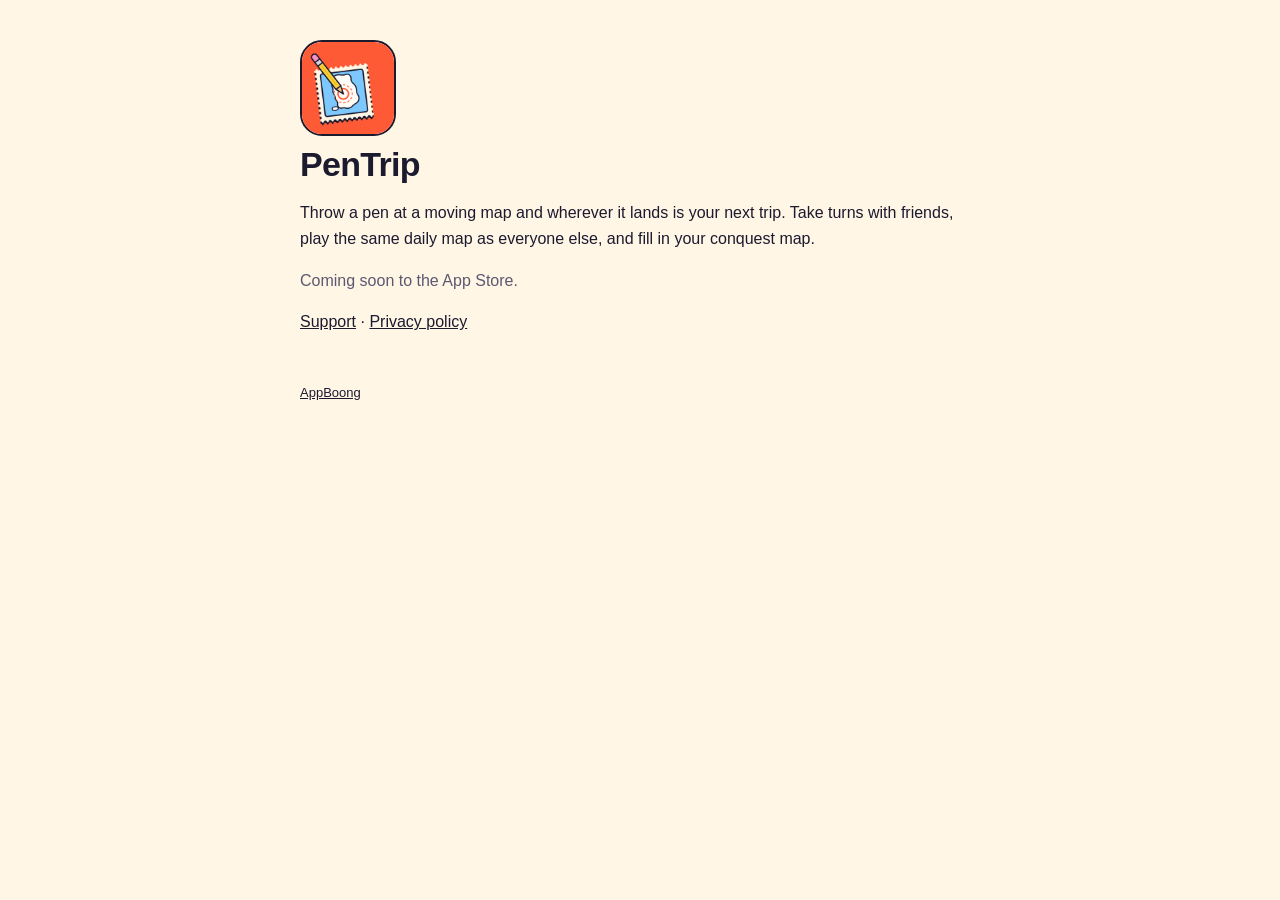
==== pentrip/index.html @ eba36bac "AppBoong shared site: PenTrip pages, app link association files Co-Authored-By: Claude Opus 5.5 <nor" ====
<!doctype html>
<html lang="ko"><head><meta charset="utf-8"><meta name="viewport" content="width=device-width,initial-scale=1">
<title>PenTrip</title><link rel="stylesheet" href="/assets/site.css"></head>
<body><main>
<img src="/assets/pentrip-icon.png" alt="" width="96" height="96" style="border-radius:22px;border:2px solid #1b1a2e">
<div lang-block="ko">
<h1>PenTrip</h1>
<p>움직이는 지도에 펜을 던지면, 꽂힌 곳이 다음 여행지가 돼요. 친구와 번갈아 던지고, 매일 같은 지도로 겨루고, 다녀온 곳을 정복지도에 칠해 보세요.</p>
<p class="muted">곧 App Store에 출시됩니다.</p>
<p><a href="/pentrip/support.html">지원</a> · <a href="/pentrip/privacy.html">개인정보처리방침</a></p>
</div>
<div lang-block="en">
<h1>PenTrip</h1>
<p>Throw a pen at a moving map and wherever it lands is your next trip. Take turns with friends, play the same daily map as everyone else, and fill in your conquest map.</p>
<p class="muted">Coming soon to the App Store.</p>
<p><a href="/pentrip/support.html">Support</a> · <a href="/pentrip/privacy.html">Privacy policy</a></p>
</div>
<footer><a href="/">AppBoong</a></footer>
</main><script src="/assets/lang.js"></script></body></html>
---- assets/site.css ----
:root{--paper:#fff6e6;--paper2:#f3e6cc;--ink:#1b1a2e;--muted:#5b5870;--red:#ff5a36;--sky:#7cc8ff;--butter:#ffd23f;--land:#fffdf7}
*{box-sizing:border-box}
body{margin:0;background:var(--paper);color:var(--ink);font:16px/1.6 -apple-system,BlinkMacSystemFont,"Apple SD Gothic Neo","Noto Sans KR","Segoe UI",sans-serif}
main{max-width:720px;margin:0 auto;padding:40px 20px 64px}
h1{font-size:34px;line-height:1.2;margin:0 0 8px;letter-spacing:-.02em}
h2{font-size:20px;margin:32px 0 8px}
a{color:var(--ink)}
.muted{color:var(--muted)}
.card{background:var(--land);border:2px solid var(--ink);border-bottom-width:6px;border-radius:20px;padding:20px;margin:16px 0}
.app{display:flex;gap:16px;align-items:center;text-decoration:none}
.app img{width:72px;height:72px;border-radius:18px;border:2px solid var(--ink)}
.btn{display:inline-block;background:var(--red);color:var(--ink);font-weight:700;text-decoration:none;border:2px solid var(--ink);border-bottom-width:6px;border-radius:14px;padding:12px 20px;margin:8px 8px 0 0}
.btn.secondary{background:var(--land)}
.code{font:700 28px/1.2 ui-monospace,Menlo,monospace;letter-spacing:.06em;background:var(--butter);border:2px solid var(--ink);border-radius:12px;padding:10px 14px;display:inline-block}
footer{margin-top:48px;font-size:13px;color:var(--muted)}
[lang-block]{display:none}
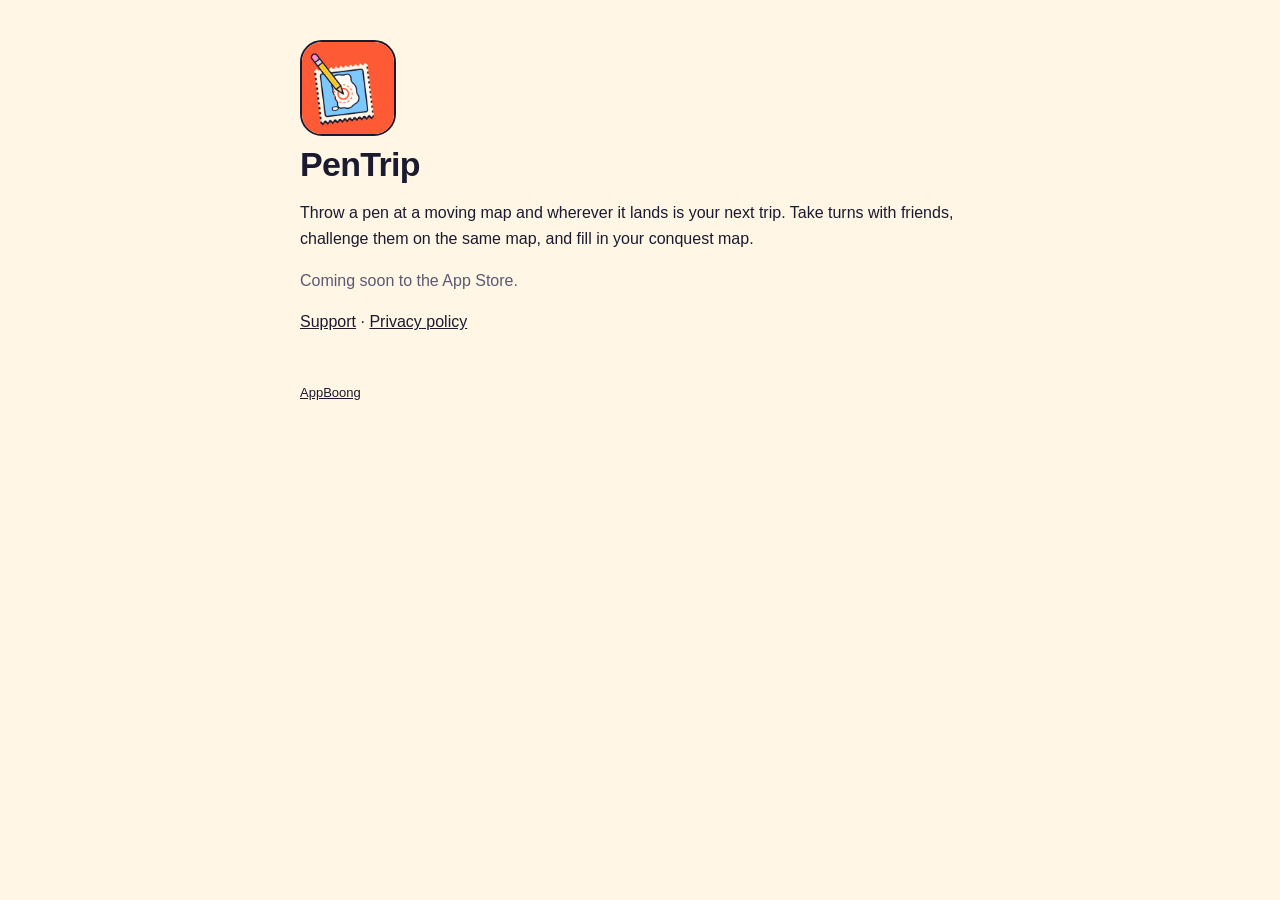
==== commit 8bcc4683: "PenTrip pages: drop the daily feature (off in 1.0) Intro, privacy policy and support no longer menti" ====
--- a/pentrip/index.html
+++ b/pentrip/index.html
@@ -5,13 +5,13 @@
 <img src="/assets/pentrip-icon.png" alt="" width="96" height="96" style="border-radius:22px;border:2px solid #1b1a2e">
 <div lang-block="ko">
 <h1>PenTrip</h1>
-<p>움직이는 지도에 펜을 던지면, 꽂힌 곳이 다음 여행지가 돼요. 친구와 번갈아 던지고, 매일 같은 지도로 겨루고, 다녀온 곳을 정복지도에 칠해 보세요.</p>
+<p>움직이는 지도에 펜을 던지면, 꽂힌 곳이 다음 여행지가 돼요. 친구와 번갈아 던지고, 같은 지도로 도전장을 보내고, 다녀온 곳을 정복지도에 칠해 보세요.</p>
 <p class="muted">곧 App Store에 출시됩니다.</p>
 <p><a href="/pentrip/support.html">지원</a> · <a href="/pentrip/privacy.html">개인정보처리방침</a></p>
 </div>
 <div lang-block="en">
 <h1>PenTrip</h1>
-<p>Throw a pen at a moving map and wherever it lands is your next trip. Take turns with friends, play the same daily map as everyone else, and fill in your conquest map.</p>
+<p>Throw a pen at a moving map and wherever it lands is your next trip. Take turns with friends, challenge them on the same map, and fill in your conquest map.</p>
 <p class="muted">Coming soon to the App Store.</p>
 <p><a href="/pentrip/support.html">Support</a> · <a href="/pentrip/privacy.html">Privacy policy</a></p>
 </div>
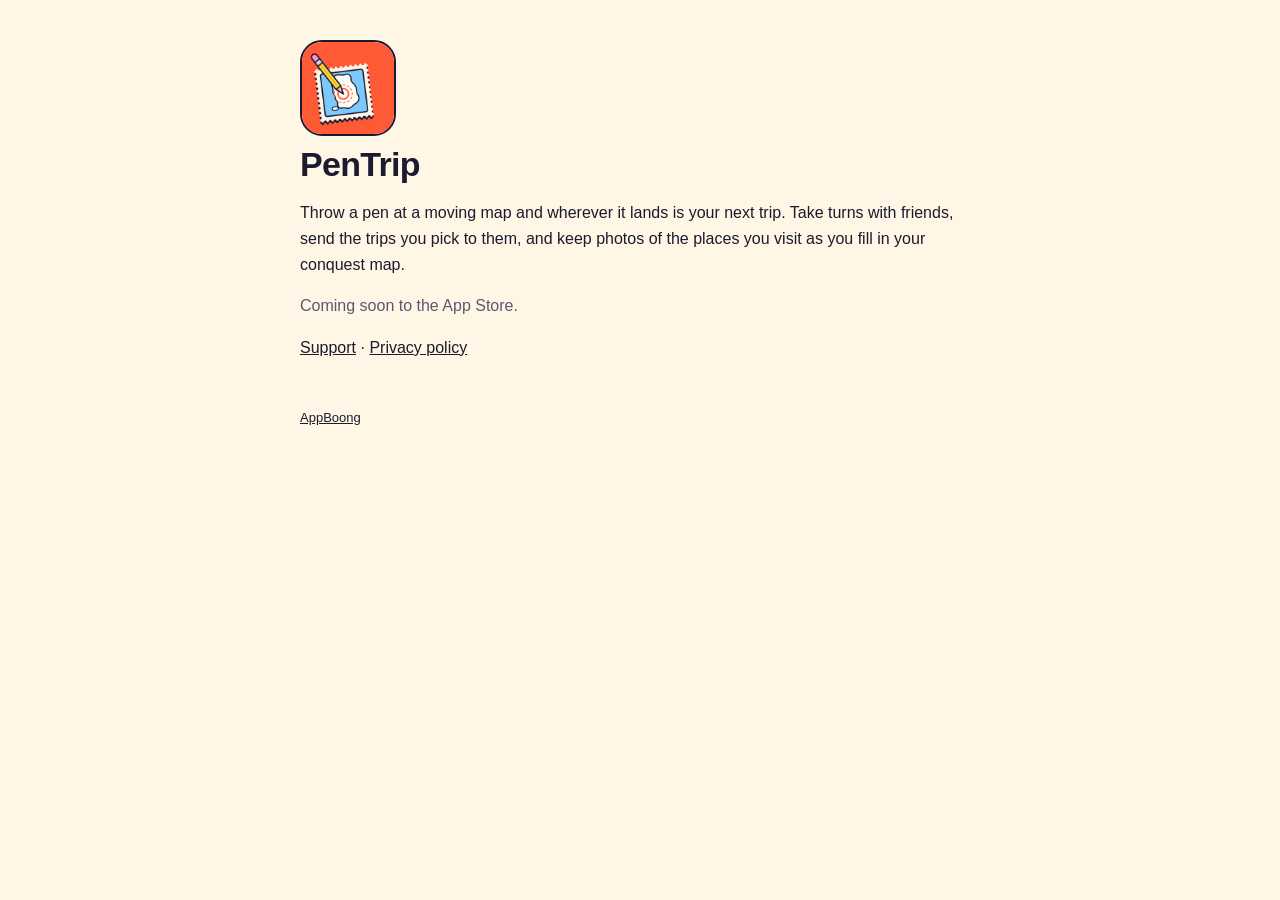
==== commit 94eb46c0: "PenTrip page: shared trips and visit photos instead of challenges; AASA comment Co-Authored-By: Clau" ====
--- a/pentrip/index.html
+++ b/pentrip/index.html
@@ -5,13 +5,13 @@
 <img src="/assets/pentrip-icon.png" alt="" width="96" height="96" style="border-radius:22px;border:2px solid #1b1a2e">
 <div lang-block="ko">
 <h1>PenTrip</h1>
-<p>움직이는 지도에 펜을 던지면, 꽂힌 곳이 다음 여행지가 돼요. 친구와 번갈아 던지고, 같은 지도로 도전장을 보내고, 다녀온 곳을 정복지도에 칠해 보세요.</p>
+<p>움직이는 지도에 펜을 던지면, 꽂힌 곳이 다음 여행지가 돼요. 친구와 번갈아 던지고, 뽑은 여행지를 친구에게 보내고, 다녀온 곳은 사진첩에 담아 정복지도를 칠해 보세요.</p>
 <p class="muted">곧 App Store에 출시됩니다.</p>
 <p><a href="/pentrip/support.html">지원</a> · <a href="/pentrip/privacy.html">개인정보처리방침</a></p>
 </div>
 <div lang-block="en">
 <h1>PenTrip</h1>
-<p>Throw a pen at a moving map and wherever it lands is your next trip. Take turns with friends, challenge them on the same map, and fill in your conquest map.</p>
+<p>Throw a pen at a moving map and wherever it lands is your next trip. Take turns with friends, send the trips you pick to them, and keep photos of the places you visit as you fill in your conquest map.</p>
 <p class="muted">Coming soon to the App Store.</p>
 <p><a href="/pentrip/support.html">Support</a> · <a href="/pentrip/privacy.html">Privacy policy</a></p>
 </div>
